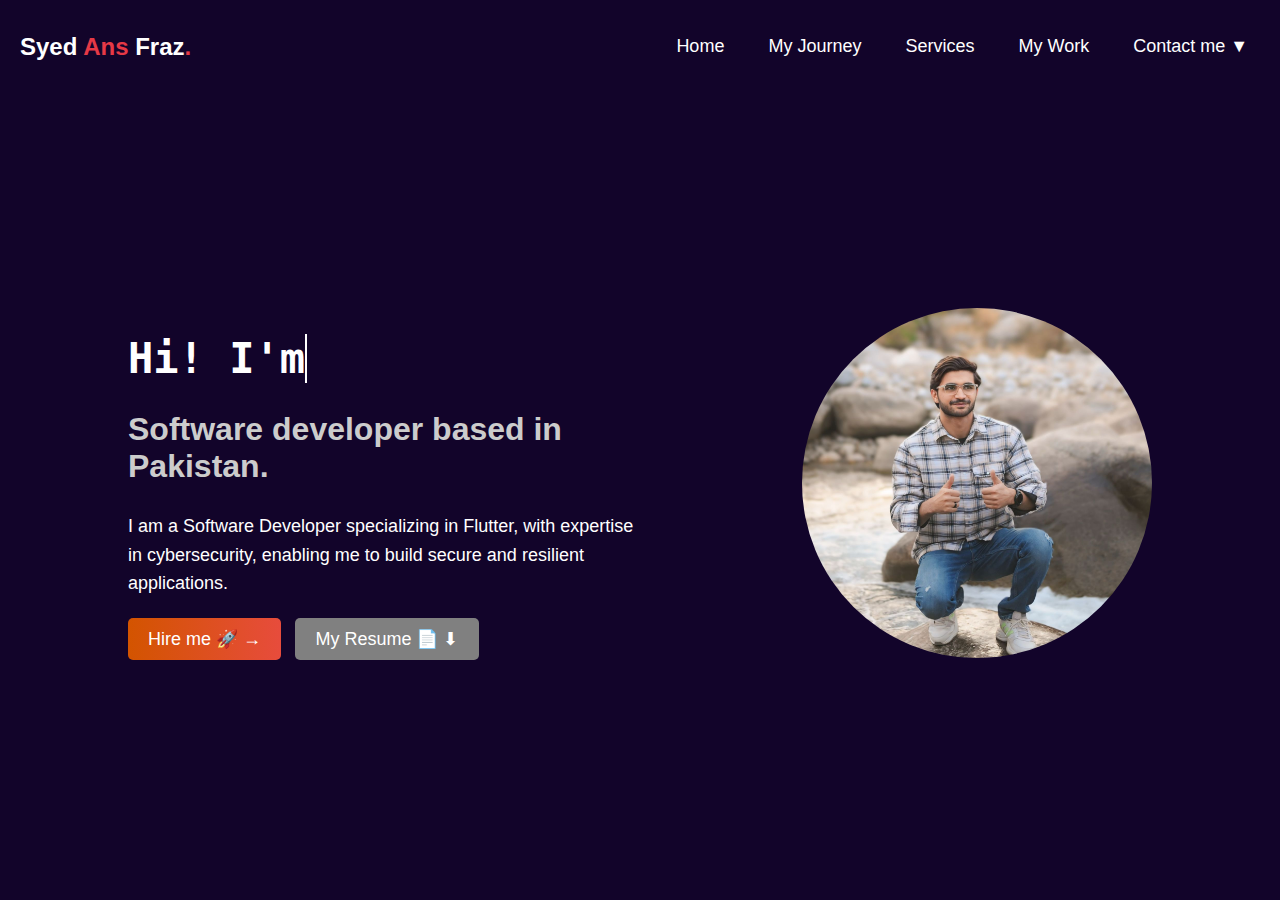
==== index.html @ bea7b222 "Add files via upload" ====
<html lang="en">
<head>
    <meta charset="UTF-8">
    <meta name="viewport" content="width=device-width, initial-scale=1.0">
    <title>Portfolio</title>
    <link rel="stylesheet" href="styles.css">
    <script defer src="script.js"></script>
</head>
<body>
    <header>
        <nav class="navbar">
            <div class="logo"><a href="index.html">Syed <span class="dot">Ans </span>Fraz<span class="dot">.</span></a></div>
            <ul class="nav-links">
                <li><a href="index.html">Home</a></li>
                <li><a href="about.html">My Journey</a></li>
                <li><a href="myservices.html">Services</a></li>
                <li><a href="mywork.html">My Work</a></li>
                <li class="dropdown">
                    <a href="#">Contact me ▼</a>
                    <ul class="dropdown-menu">
                      
                        <li><a href="https://github.com/syedansfraz" target="_blank">GitHub</a></li>
                        <li><a href="https://wa.me/03096262822" target="_blank">WhatsApp</a></li>
                        <li><a href="https://instagram.com/aansshaah" target="_blank">Instagram</a></li>
                    </ul>
                </li>
            </ul>
            <div class="menu-icon" onclick="toggleMenu()">&#9776;</div>
        </nav>
    </header>
    <section class="hero">
        <div class="content">
            <div class="text">
                <h1 class="typewriter"><span></span></h1>
                <h2>Software developer based in Pakistan.</h2>
                <p>I am a Software Developer specializing in Flutter, with expertise in cybersecurity, enabling me to build secure and resilient applications.</p>
                <div class="buttons">
                    <a href="https://www.linkedin.com/in/syedansfraz/" class="btn contact">Hire me 🚀 →</a>
                    <a href="resume.pdf" download class="btn resume">My Resume 📄 ⬇</a>                    
                </div>
            </div>
            <img src="profile.jpeg" alt="Profile Picture" class="profile-pic">
        </div>
    </section>
    <script>
        function toggleMenu() {
            document.querySelector('.nav-links').classList.toggle('active');
        }
        document.addEventListener("DOMContentLoaded", function () {
    const textElement = document.querySelector(".typewriter span");
    const text = "Hi! I'm Syed Ans Fraz";
    let index = 0;

    function typeEffect() {
        if (index < text.length) {
            textElement.textContent += text[index];
            index++;
            setTimeout(typeEffect, 100); // Typing speed
        } else {
            setTimeout(() => {
                textElement.textContent = ""; // Clear text
                index = 0;
                typeEffect(); // Restart typing
            }, 2000); // Pause before restarting
        }
    }

    typeEffect();
});
    </script>
</body>
</html>
---- styles.css ----
body {
    font-family: Arial, sans-serif;
    margin: 0;
    padding: 0;
    background-color: #12042a;
    color: white;
}
.logo a {
    text-decoration: none;
    color: inherit; /* Keeps the text color consistent */
}

.navbar {
    display: flex;
    justify-content: space-between;
    align-items: center;
    padding: 20px;
    background: transparent;
}

.logo {
    font-size: 24px;
    font-weight: bold;
    color: white;
}

.dot {
    color: #e63946; /* Different color for the dot */
}

.nav-links {
    list-style: none;
    display: flex;
    gap: 20px;
    position: relative;
}

.nav-links li {
    display: inline;
    position: relative;
}

.nav-links a {
    text-decoration: none;
    color: white;
    font-size: 18px;
    padding: 8px 12px;
    border-radius: 5px;
    transition: background 0.3s ease;
}

/* Navbar hover effect */
.nav-links a:hover {
    background: #e63946;
    color: white;
}

/* Dropdown Menu */
.dropdown {
    position: relative;
}

.dropdown-menu {
    display: none;
    position: absolute;
    background: rgba(0, 0, 0, 0.9);
    list-style: none;
    padding: 10px 0;
    min-width: 150px;
    border-radius: 8px;
    top: 100%;
    left: 0;
    box-shadow: 0 4px 8px rgba(0, 0, 0, 0.2);
    z-index: 1000;
}

.dropdown-menu li {
    padding: 8px 15px;
}

.dropdown-menu li a {
    color: white;
    text-decoration: none;
    display: block;
    padding: 8px 15px;
    border-radius: 5px;
    transition: background 0.3s ease;
}

/* Hover effect for dropdown items */
.dropdown-menu li a:hover {
    background: #e63946;
}

/* Show dropdown on hover */
.dropdown:hover .dropdown-menu {
    display: block;
}

.menu-icon {
    font-size: 30px;
    display: none;
    cursor: pointer;
}
/* Hire Me Button */
.contact {
    background: linear-gradient(to right, #ff8c00, #ff4500); /* Orange to red */
    color: white;
    transition: background 0.3s ease, transform 0.2s ease;
}

.contact:hover {
    background: linear-gradient(to right, #ff4500, #ff0000); /* Darker red */
    transform: scale(1.05);
}

/* Resume Button */
.resume {
    background: linear-gradient(to right, #4a90e2, #005bb5); /* Light blue to dark blue */
    color: white;
    transition: background 0.3s ease, transform 0.2s ease;
}

.resume:hover {
    background: linear-gradient(to right, #005bb5, #002f6c); /* Darker blue */
    transform: scale(1.05);
}


.hero {
    display: flex;
    justify-content: space-between;
    align-items: center;
    padding: 30px 10%;
    height: 80vh;
}

.content {
    display: flex;
    justify-content: space-between;
    align-items: center;
    width: 100%;
}

.text {
    max-width: 50%;
}

h1 {
    font-size: 42px;
}

h2 {
    font-size: 32px;
    color: #ccc;
}

p {
    font-size: 18px;
    line-height: 1.6;
}

.buttons {
    margin-top: 20px;
}

.btn {
    padding: 10px 20px;
    text-decoration: none;
    border-radius: 5px;
    font-size: 18px;
    display: inline-block;
    margin-right: 10px;
}

.contact {
    background: linear-gradient(to right, #d35400, #e74c3c);
    color: white;
}

.resume {
    background: gray;
    color: white;
}

.profile-pic {
    width: 350px;
    height: 350px;
    border-radius: 50%;
    object-fit: cover;
    transition: transform 0.3s ease, box-shadow 0.3s ease;
}

.profile-pic:hover {
    transform: scale(1.05);
    box-shadow: 0 10px 20px rgba(255, 255, 255, 0.3);
}
.typewriter span {
    font-family: monospace;
    border-right: 2px solid white; /* Blinking cursor */
    white-space: nowrap;
    overflow: hidden;
    display: inline-block;
}
/* Responsive */
@media (max-width: 768px) {
    @media (max-width: 768px) {
        .typewriter span {
            font-family: monospace;
            font-size: 25px; /* Adjust size for mobile */
        }
    }
    .nav-links {
        display: none;
        flex-direction: column;
        position: absolute;
        top: 60px;
        right: 20px;
        background: rgba(0, 0, 0, 0.8);
        padding: 20px;
        border-radius: 10px;
    }

    .nav-links.active {
        display: flex;
    }

    .menu-icon {
        display: block;
    }

    .hero {
        flex-direction: column;
        text-align: center;
    }

    .content {
        flex-direction: column-reverse; /* This moves the image to the top on smaller screens */
    }

    .text {
        max-width: 100%;
    }

    .profile-pic {
        width: 250px;
        height: 250px;
        margin-bottom: 20px; /* Adds space between image and text */
    }

    /* Mobile dropdown styling */
    .dropdown-menu {
        position: relative;
        top: auto;
        left: auto;
        background: rgba(0, 0, 0, 0.9);
        width: 100%;
    }

    .dropdown-menu li a {
        padding: 10px;
        display: block;
    }

    .dropdown:hover .dropdown-menu {
        display: block;
    }
}
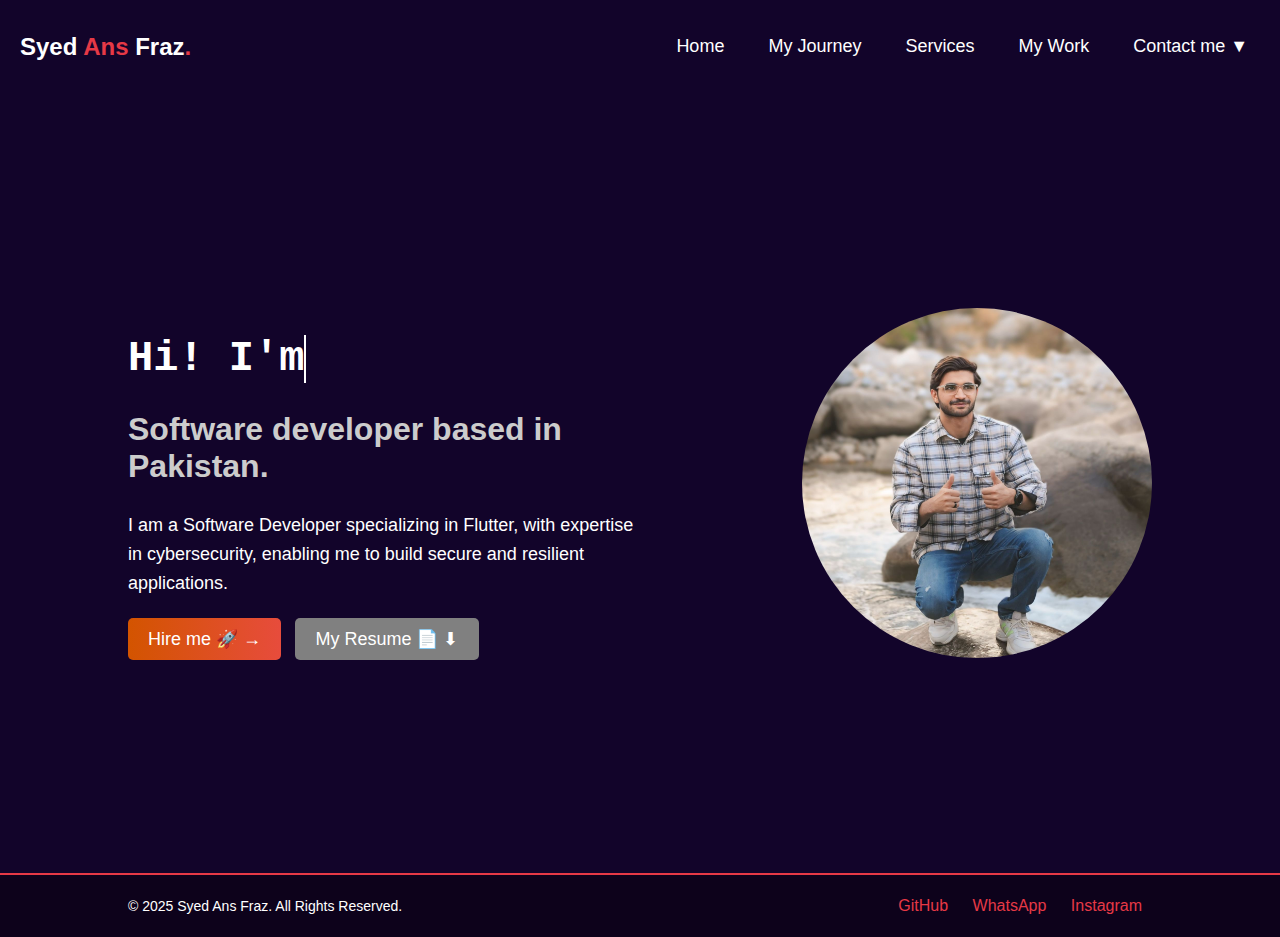
==== commit cf79e841: "Add files via upload" ====
--- a/index.html
+++ b/index.html
@@ -68,5 +68,18 @@
     typeEffect();
 });
     </script>
+    <footer class="footer">
+        <div class="footer-container">
+            <div class="footer-left">
+                <p>&copy; 2025 Syed Ans Fraz. All Rights Reserved.</p>
+            </div>
+            <div class="footer-right">
+                <a href="https://github.com/syedansfraz" target="_blank">GitHub</a>
+                <a href="https://wa.me/03096262822" target="_blank">WhatsApp</a>
+                <a href="https://instagram.com/aansshaah" target="_blank">Instagram</a>
+            </div>
+        </div>
+    </footer>
+    
 </body>
 </html>--- a/styles.css
+++ b/styles.css
@@ -8,6 +8,54 @@
 .logo a {
     text-decoration: none;
     color: inherit; /* Keeps the text color consistent */
+}
+.footer {
+    background: #0d021b; /* Dark background */
+    color: white;
+    text-align: center;
+    padding: 20px 10%;
+    font-size: 16px;
+    border-top: 2px solid #e63946; /* Accent color */
+}
+
+.footer-container {
+    display: flex;
+    justify-content: space-between;
+    align-items: center;
+    flex-wrap: wrap;
+}
+
+.footer-left p {
+    margin: 0;
+    font-size: 14px;
+}
+
+.footer-right a {
+    color: #e63946; /* Accent color */
+    text-decoration: none;
+    margin: 0 10px;
+    transition: color 0.3s ease;
+}
+
+.footer-right a:hover {
+    color: #ff4d4d; /* Brighter red on hover */
+}
+
+/* Responsive */
+@media (max-width: 768px) {
+    .footer-container {
+        flex-direction: column;
+        text-align: center;
+    }
+    
+    .footer-right {
+        margin-top: 10px;
+    }
+
+    .footer-right a {
+        display: block;
+        margin: 5px 0;
+    }
 }
 
 .navbar {
